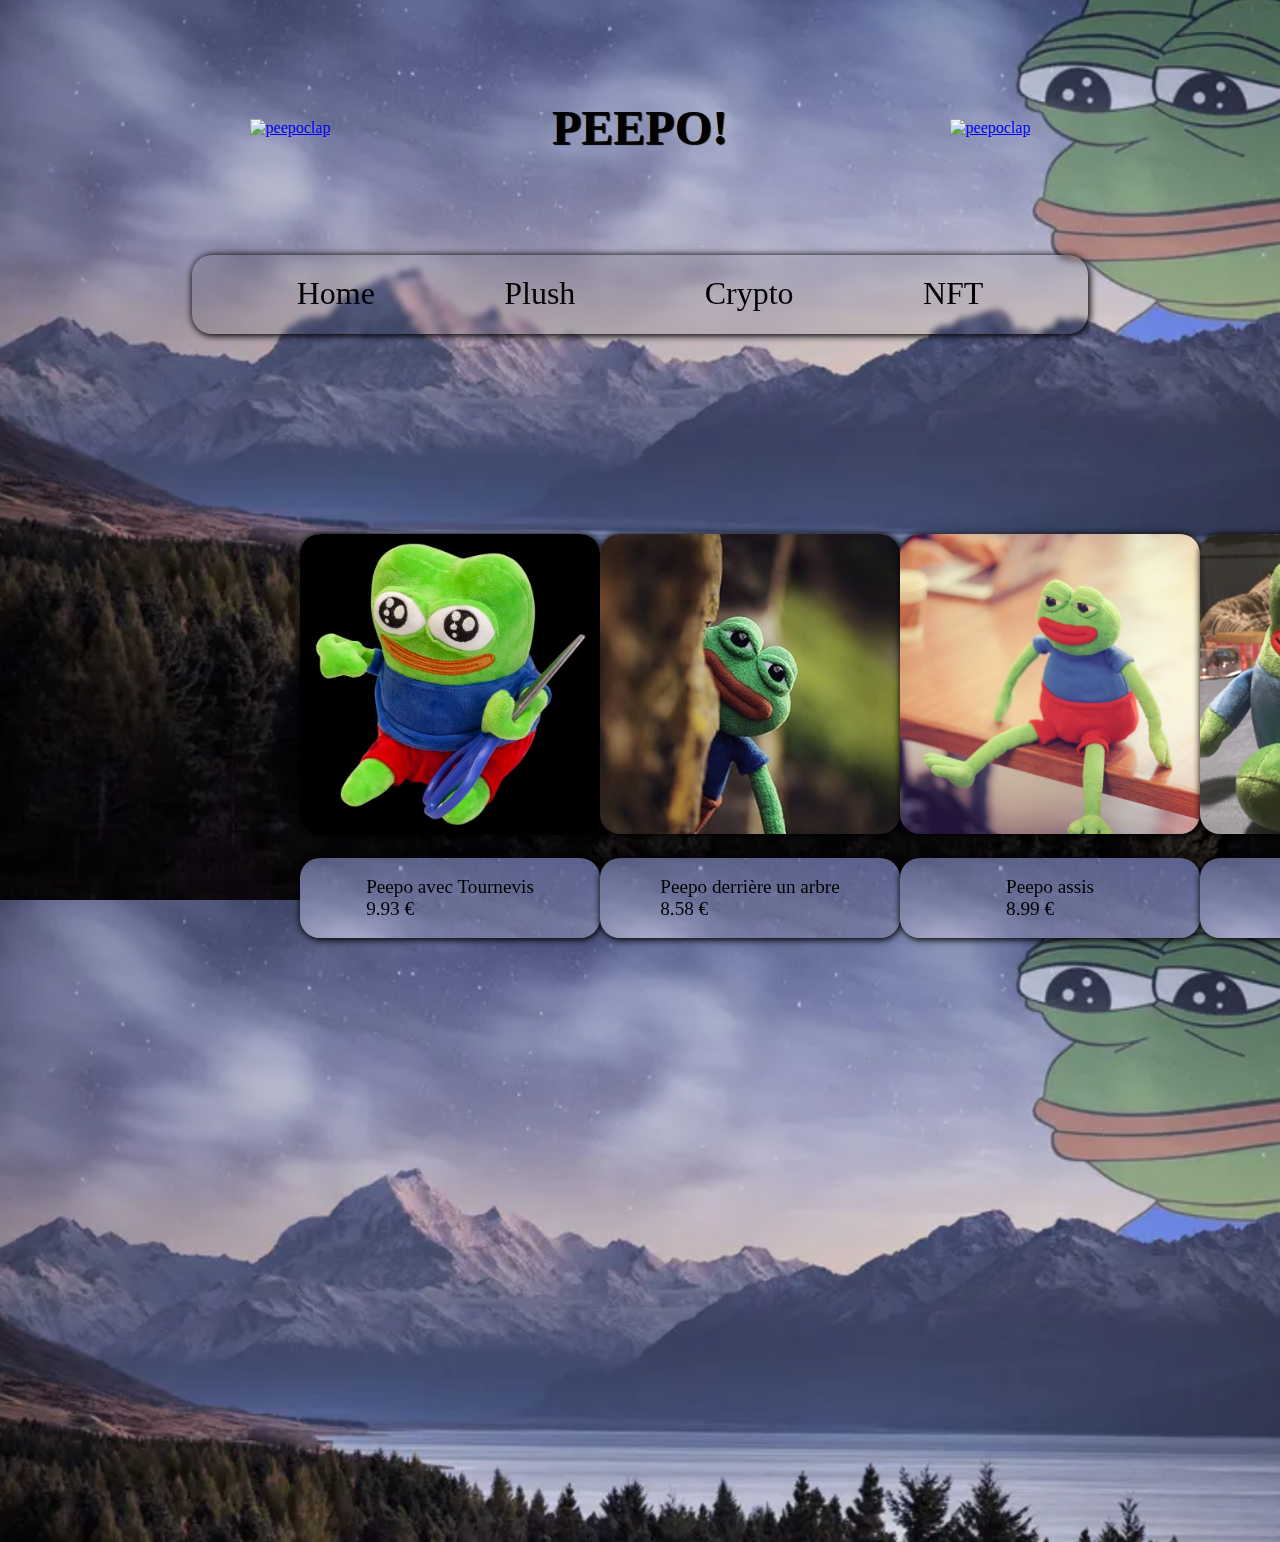
==== plush.html @ 7692dcdd "commit de thomas#" ====
<!DOCTYPE html>
<html lang="en">

<head>
    <meta charset="UTF-8">
    <meta name="viewport" content="width=device-width, initial-scale=1.0">
    <title>Plush</title>
    <link rel="stylesheet" href="plush.css" />
    <link rel="stylesheet" href="style.css" />
</head>

<body>
    <header>
        <div class="title">
            <a href="https://emoji.gg/emoji/3530-peepoclap"><img src="https://cdn3.emoji.gg/emojis/3530-peepoclap.png"
                    width="64px" height="64px" alt="peepoclap" /></a>
            <h1>Peepo!</h1>
            <a href="https://emoji.gg/emoji/3530-peepoclap"><img src="https://cdn3.emoji.gg/emojis/3530-peepoclap.png"
                    width="64px" height="64px" alt="peepoclap" /></a>
        </div>
        <div class="menu">
            <ul>
                <li><a href="./index.html">Home</a></li>
                <li>
                    <a href="./plush.html">Plush</a>
                </li>
                <li>
                    <a href="https://coinmarketcap.com/fr/currencies/peepo/">Crypto</a>
                </li>
                <li>
                    <a href="https://www.etsy.com/fr/market/pepe_the_frog_plush/">NFT</a>
                </li>
            </ul>
        </div>
        <div id="divpepe">
            <div>
                <img id="pepe1" src="./peepo1.jpg" />
                <p class="textimg">Peepo avec Tournevis<br> 9.93 € </p>
            </div>
            <div>
                <img id="pepe2" src="./peepo3.jpg" />
                <p class="textimg">Peepo derrière un arbre<br> 8.58 €  </p>
            </div>
            <div>
                <img id="pepe3" src="./peepo4.png" />
                <p class="textimg">Peepo assis<br> 8.99 €</p>
            </div>
            <div>
                <img id="pepe4" src="./peepo2.jpg" />
                <p class="textimg">Peepo content<br>6.95 €</p>
                
            </div>


        </div>
    </header>
    <section></section>

    <footer></footer>
</body>

</html>
---- plush.css ----
#pepe1 {
    margin-top: 200px;
    height: 300px;
    width: 300px;
    border-radius: 20px;
    box-shadow: 1px 1px 7px 1px black;
    -webkit-backdrop-filter: blur(3px);
    backdrop-filter: blur(3px);
}

#pepe2 {
    margin-top: 200px;
    height: 300px;
    width: 300px;
    border-radius: 20px;
    box-shadow: 1px 1px 7px 1px black;
    -webkit-backdrop-filter: blur(3px);
    backdrop-filter: blur(3px);
}

#pepe3 {
    margin-top: 200px;
    height: 300px;
    width: 300px;
    border-radius: 20px;
    box-shadow: 1px 1px 7px 1px black;
    -webkit-backdrop-filter: blur(3px);
    backdrop-filter: blur(3px);
}

#pepe4 {
    margin-top: 200px;
    height: 300px;
    width: 300px;
    border-radius: 20px;
    box-shadow: 1px 1px 7px 1px black;
    -webkit-backdrop-filter: blur(3px);
    backdrop-filter: blur(3px);
}

#divpepe {
    margin-left: 300px;
    display: grid;
    grid-template-columns: 1fr 1fr 1fr 1fr;
    grid-template-rows: repeat(2, 1fr);
}

.textimg {
    display: flex;
    margin-top: 20px;
    justify-content: space-evenly;
    font-size: 1.2rem;
    background-image: url("background\ img.png");
    border-radius: 20px;
    box-shadow: 1px 1px 7px 1px black;
    -webkit-backdrop-filter: blur(3px);
    backdrop-filter: blur(3px);
    height: 80px;
    width: 300px;
    align-items: center;
}
---- style.css ----
* {
  padding: 0;
  margin: 0;
  box-sizing: border-box;
  list-style: none;
}

body {
  background: url("./img/pepe.jpg") center/cover;
  height: 100vh;
}

header {
  width: 100%;
}
header .title {
  display: flex;
  align-items: center;
  width: 80%;
  justify-content: space-evenly;
  margin: 0 auto;
}
header .title h1 {
  text-align: center;
  padding: 100px;
  font-size: 3rem;
  text-transform: uppercase;
  text-shadow: 1px 1px 1px black;
}
header .menu ul {
  display: flex;
  width: 70%;
  margin: 0 auto;
  justify-content: space-around;
  font-size: 2rem;
  background: rgba(0, 0, 0, 0.068);
  border-radius: 20px;
  padding: 20px 40px;
  box-shadow: 1px 1px 7px 1px black;
  -webkit-backdrop-filter: blur(3px);
          backdrop-filter: blur(3px);
}
header .menu ul li {
  border-bottom: 2px solid rgba(0, 0, 0, 0);
  transition: border-bottom 0.2s ease;
}
header .menu ul li:hover {
  border-bottom: 2px solid black;
  cursor: pointer;
}
header .menu ul li a {
  text-decoration: none;
  color: black;
}

footer .board {
  color: whitesmoke;
  width: 100%;
  margin: 0 auto;
  text-align: center;
  background: rgba(212, 212, 212, 0.068);
  padding: 20px 40px;
  box-shadow: 1px 1px 7px 1px rgb(212, 212, 212);
  -webkit-backdrop-filter: blur(2px);
          backdrop-filter: blur(2px);
  position: fixed;
  bottom: 0px;
}
footer .board h3 {
  font-size: 1.5rem;
}
footer .board ul {
  padding: 20px;
  display: flex;
  justify-content: space-around;
}/*# sourceMappingURL=style.css.map */
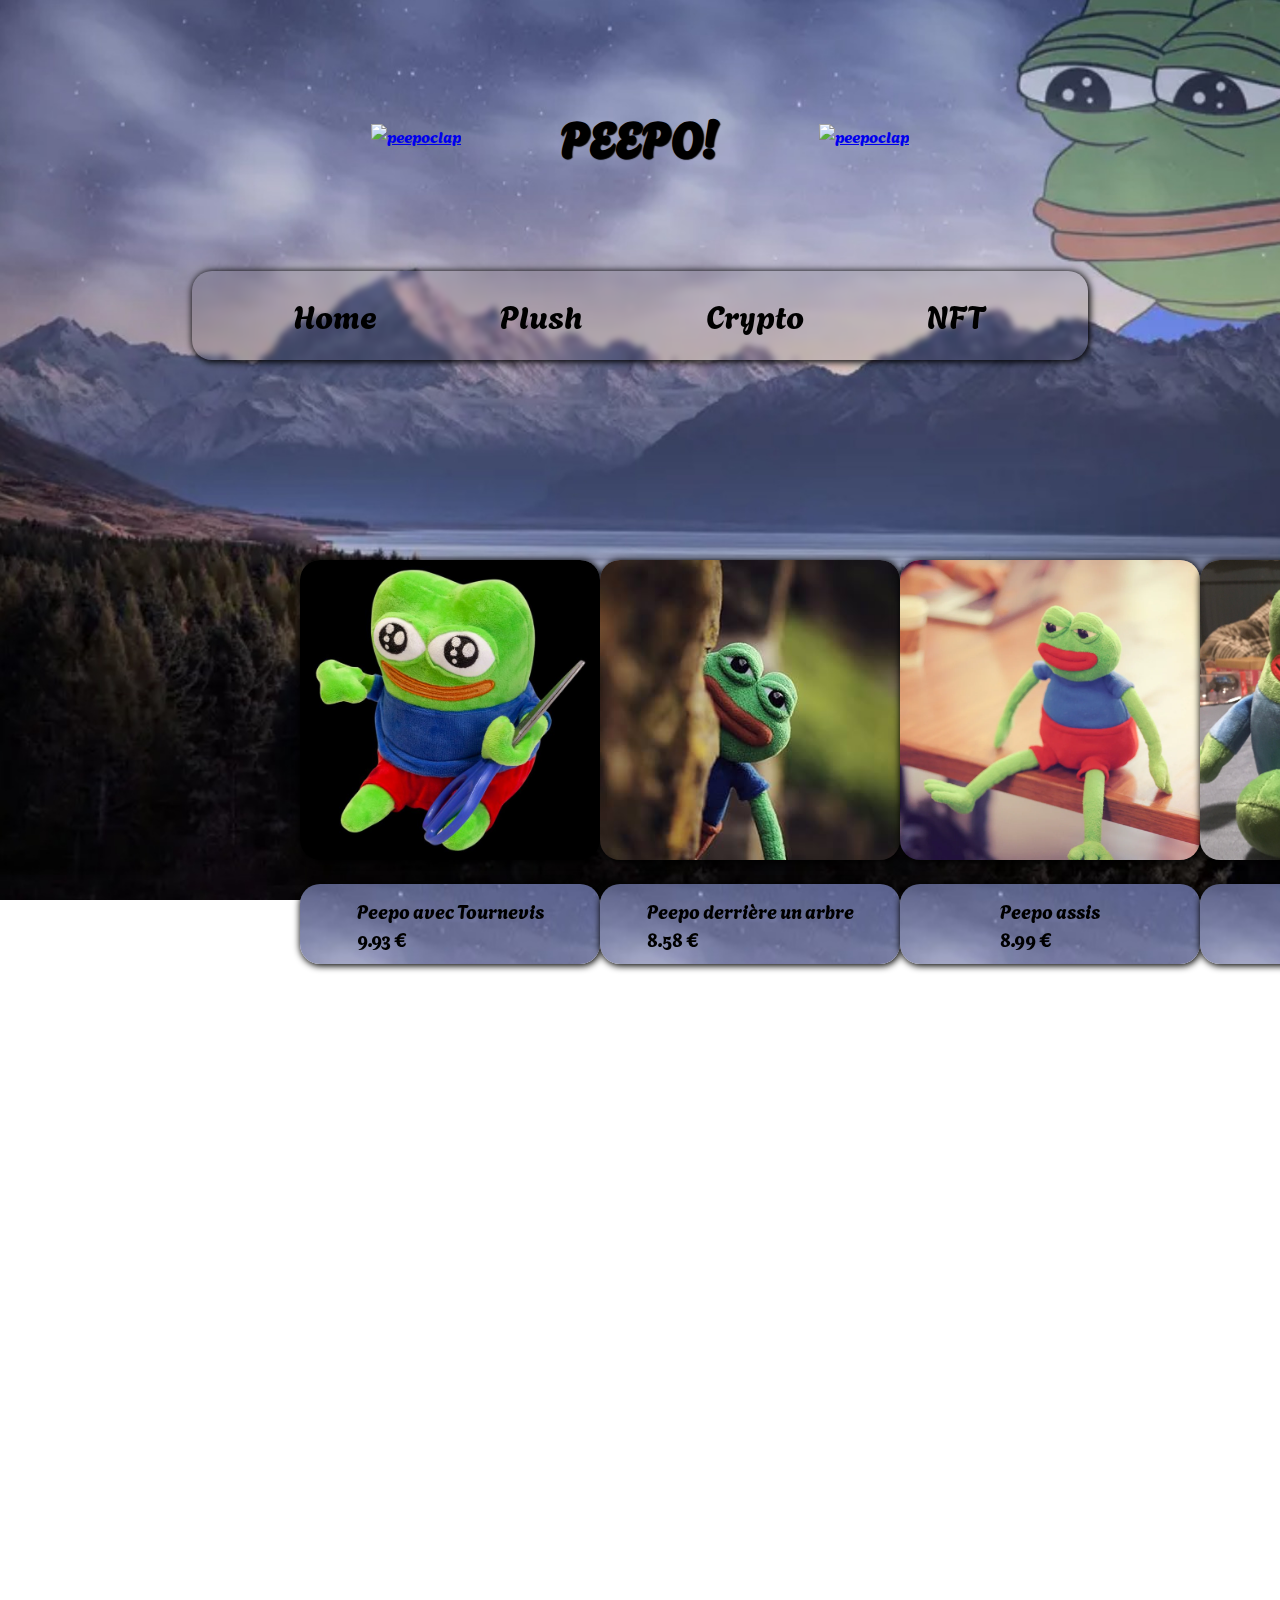
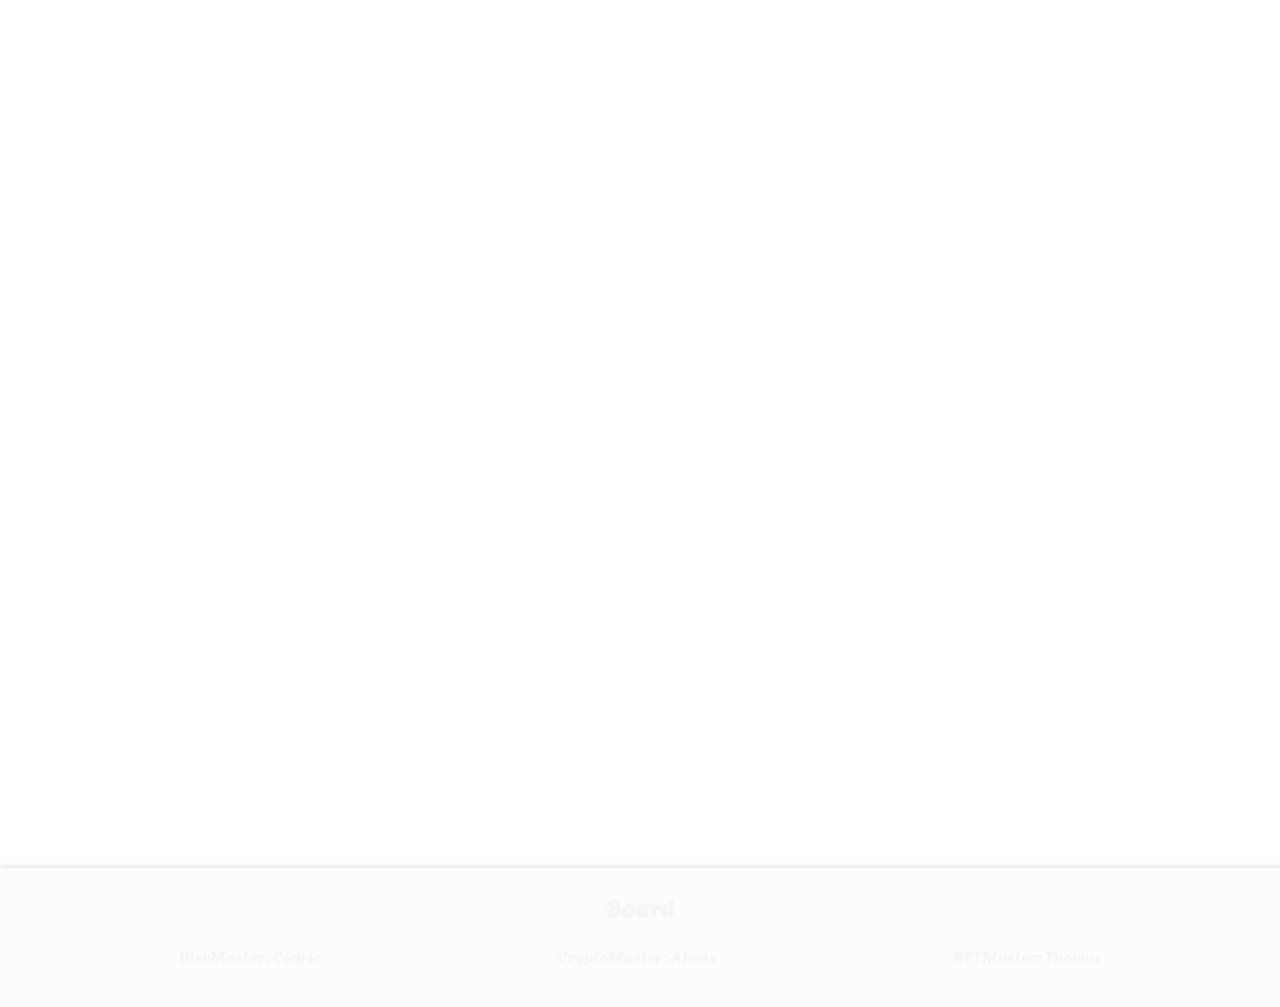
==== commit 65eb3f2d: "pepozz" ====
--- a/plush.html
+++ b/plush.html
@@ -7,6 +7,7 @@
     <title>Plush</title>
     <link rel="stylesheet" href="plush.css" />
     <link rel="stylesheet" href="style.css" />
+    <link rel="stylesheet" href="https://cdnjs.cloudflare.com/ajax/libs/font-awesome/6.4.0/css/all.min.css" integrity="sha512-iecdLmaskl7CVkqkXNQ/ZH/XLlvWZOJyj7Yy7tcenmpD1ypASozpmT/E0iPtmFIB46ZmdtAc9eNBvH0H/ZpiBw==" crossorigin="anonymous" referrerpolicy="no-referrer">
 </head>
 
 <body>
@@ -56,7 +57,17 @@
     </header>
     <section></section>
 
-    <footer></footer>
+    <footer>
+        <div class="board">
+          <h3>Board</h3>
+          <ul>
+            <li>WebMaster: Cédric</li>
+            <li>CryptoMaster: Alexis</li>
+            <li>NFTMaster: Thomas</li>
+          </ul>
+        </div>
+      </footer>
+      <script src="./flex.js"></script>
 </body>
 
 </html>--- a/style.css
+++ b/style.css
@@ -1,3 +1,7 @@
+@font-face {
+  font-family: "Agbalumo";
+  src: url(../font/Agbalumo-Regular.ttf);
+}
 * {
   padding: 0;
   margin: 0;
@@ -6,8 +10,8 @@
 }
 
 body {
-  background: url("./img/pepe.jpg") center/cover;
-  height: 100vh;
+  background: url("./img/pepe.jpg") center/cover fixed;
+  font-family: Agbalumo, sans-serif;
 }
 
 header {
@@ -17,7 +21,7 @@
   display: flex;
   align-items: center;
   width: 80%;
-  justify-content: space-evenly;
+  justify-content: center;
   margin: 0 auto;
 }
 header .title h1 {
@@ -63,8 +67,6 @@
   box-shadow: 1px 1px 7px 1px rgb(212, 212, 212);
   -webkit-backdrop-filter: blur(2px);
           backdrop-filter: blur(2px);
-  position: fixed;
-  bottom: 0px;
 }
 footer .board h3 {
   font-size: 1.5rem;
@@ -73,4 +75,20 @@
   padding: 20px;
   display: flex;
   justify-content: space-around;
+}
+
+section {
+  height: 100vh;
+}
+section p {
+  width: 50%;
+  margin: 0 auto;
+  margin-top: 100px;
+}
+section i {
+  color: whitesmoke;
+  font-size: 3rem;
+  text-align: center;
+  width: 100%;
+  margin-top: 50px;
 }/*# sourceMappingURL=style.css.map */